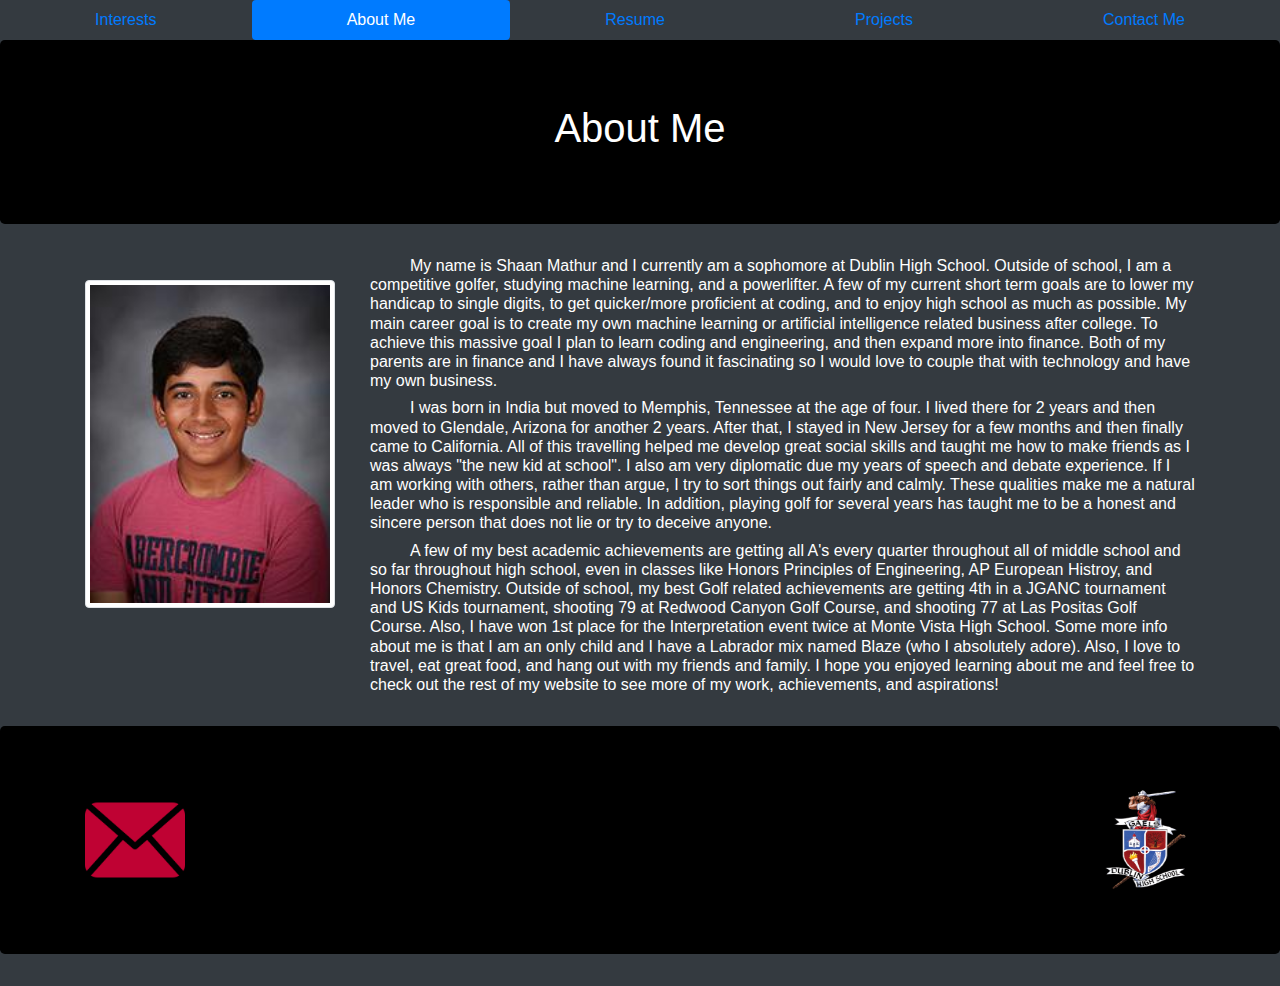
==== index.html @ d4a4665a "Update index.html" ====
<!DOCTYPE html>
<html>
  <head><!--The Head tag contains the link to my css stylesheet and the page title-->
    <link href="bootstrap-4.1.2-dist/css/bootstrap.css" rel="stylesheet" type="text/css"> 
    <title>About Me Page</title>
  </head>

  <body>

    <div class="nav nav-pills nav-fill bg-dark"><!--This block codes for the navbar at the top of each pages' screen-->
      <nav class="nav-item"><a class="nav-link" href="Interests.html">Interests</a></nav>
      <nav class="nav-item"><a class="nav-link active" href="index.html">About Me</a></nav>
      <nav class="nav-item"><a class="nav-link" href="Mathur_Resume.html">Resume</a></nav>
      <nav class="nav-item"><a class="nav-link" href="Mathur_Projects.html">Projects</a></nav>
      <nav class="nav-item"><a class="nav-link" href="Mathur_ContactMe.html">Contact Me</a></nav>
    </div>
    
    <!--This is the code for my Jumbotron section, it specifies the color, text, and backgroud-->
    <section class="jumbotron" style="background:black !important">
      <h1><center>About Me</center></h1>
    </section>
    
    <section class="main"><!--The main section the contains my images and entire about me-->
      <div class="container">
        <div class="row">
          <div class="col-sm-3">
            <br>
            <img class="img-thumbnail" src="Images/me1.jpg"  height=250 width=250>
          </div>
          <div class="col-sm-9">
            <h6 style="text-indent: 40px">My name is Shaan Mathur and I currently
            am a sophomore at Dublin High School. Outside of school, I am a competitive
            golfer, studying machine learning, and a powerlifter. A few of my current short term goals are to lower 
            my handicap to single digits, to get quicker/more proficient at coding,
            and to enjoy high school as much as possible. My main 
            career goal is to create my own machine learning or artificial intelligence related business after college.
            To achieve this massive goal I plan to learn coding
            and engineering, and then expand more into finance. Both of my parents are
            in finance and I have always found it fascinating so I would love to 
            couple that with technology and have my own business.</h6>
            
            <h6 style="text-indent: 40px">I was born in India but moved to Memphis,
            Tennessee at the age of four. I lived there for 2 years and then moved 
            to Glendale, Arizona for another 2 years. After that, I stayed in New 
            Jersey for a few months and then finally came to California. All of this
            travelling helped me develop great social skills and taught me how to 
            make friends as I was always "the new kid at school". I also am very
            diplomatic due my years of speech and debate experience. If I am working 
            with others, rather than argue, I try to sort things out fairly and calmly. 
            These qualities make me a natural leader who is responsible and reliable. 
            In addition, playing golf for several years has taught me to be a honest 
            and sincere person that does not lie or try to deceive anyone.</h6>
            
            <h6 style="text-indent: 40px">A few of my best academic achievements are getting 
            all A's every quarter throughout all of middle school and so far throughout high school, even in classes like Honors Principles of Engineering, AP European Histroy, and Honors Chemistry. Outside of school, my best 
            Golf related achievements are getting 4th in a JGANC tournament and US Kids tournament, shooting 
            79 at Redwood Canyon Golf Course, and shooting 77 at Las Positas Golf Course.
            Also, I have won 1st place for the Interpretation event twice at Monte Vista
            High School. Some more info about me is that I am an 
            only child and I have a Labrador mix named Blaze (who I absolutely adore).
            Also, I love to travel, eat great food, and hang out with my friends
            and family. I hope you enjoyed learning about me and feel free to check
            out the rest of my website to see more of my work, achievements, and 
            aspirations!
            </h6>
            <br>
          </div>
        </div>
      </div>
    </section>
    
    <!--Creates a footer with the same formatting as the header but with a DHS link and email link-->
    <footer class="jumbotron" style="background:black !important">
      <div class="container">
        <div class="row">
          <div class="col-sm-6">
            <a href="Mathur_ContactMe.html"><img src="Images/mail.png" height=100 width=100></a>
          </div>
          <div class="col-sm-6">
            <a href="https://www.dublin.k12.ca.us/dhs"><img class="float-right" src="Images/dublin.png" height=100 width=100></a>
          </div>
        </div>
      </div>
    </footer>

  </body>
</html>
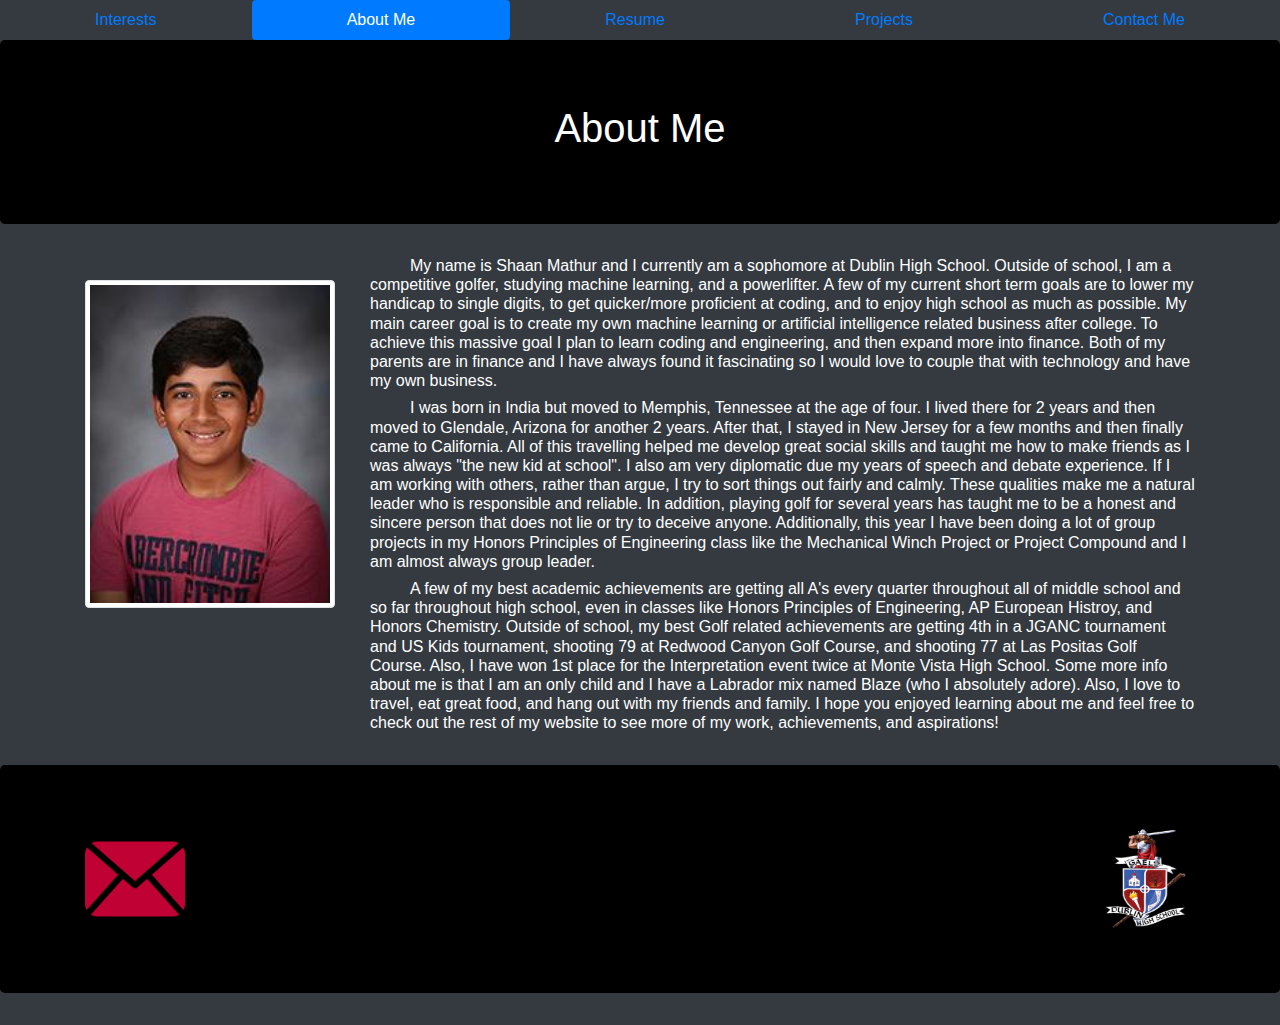
==== commit 6fa4a497: "Update index.html" ====
--- a/index.html
+++ b/index.html
@@ -49,7 +49,9 @@
             with others, rather than argue, I try to sort things out fairly and calmly. 
             These qualities make me a natural leader who is responsible and reliable. 
             In addition, playing golf for several years has taught me to be a honest 
-            and sincere person that does not lie or try to deceive anyone.</h6>
+            and sincere person that does not lie or try to deceive anyone. Additionally,
+            this year I have been doing a lot of group projects in my Honors Principles of Engineering 
+            class like the Mechanical Winch Project or Project Compound and I am almost always group leader.</h6>
             
             <h6 style="text-indent: 40px">A few of my best academic achievements are getting 
             all A's every quarter throughout all of middle school and so far throughout high school, even in classes like Honors Principles of Engineering, AP European Histroy, and Honors Chemistry. Outside of school, my best 
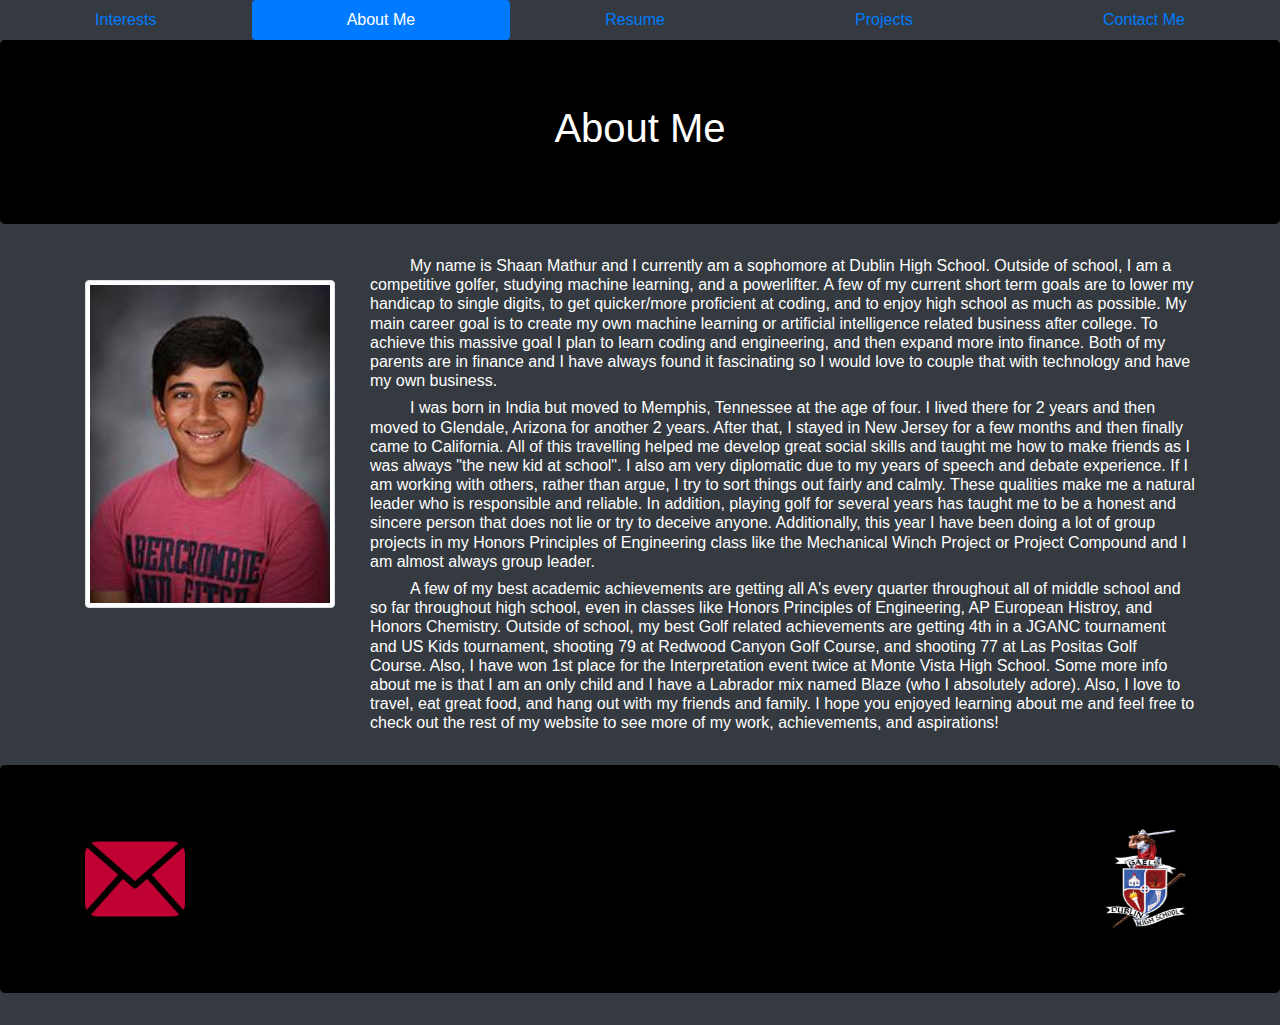
==== commit 56905baa: "Update index.html" ====
--- a/index.html
+++ b/index.html
@@ -45,7 +45,7 @@
             Jersey for a few months and then finally came to California. All of this
             travelling helped me develop great social skills and taught me how to 
             make friends as I was always "the new kid at school". I also am very
-            diplomatic due my years of speech and debate experience. If I am working 
+            diplomatic due to my years of speech and debate experience. If I am working 
             with others, rather than argue, I try to sort things out fairly and calmly. 
             These qualities make me a natural leader who is responsible and reliable. 
             In addition, playing golf for several years has taught me to be a honest 
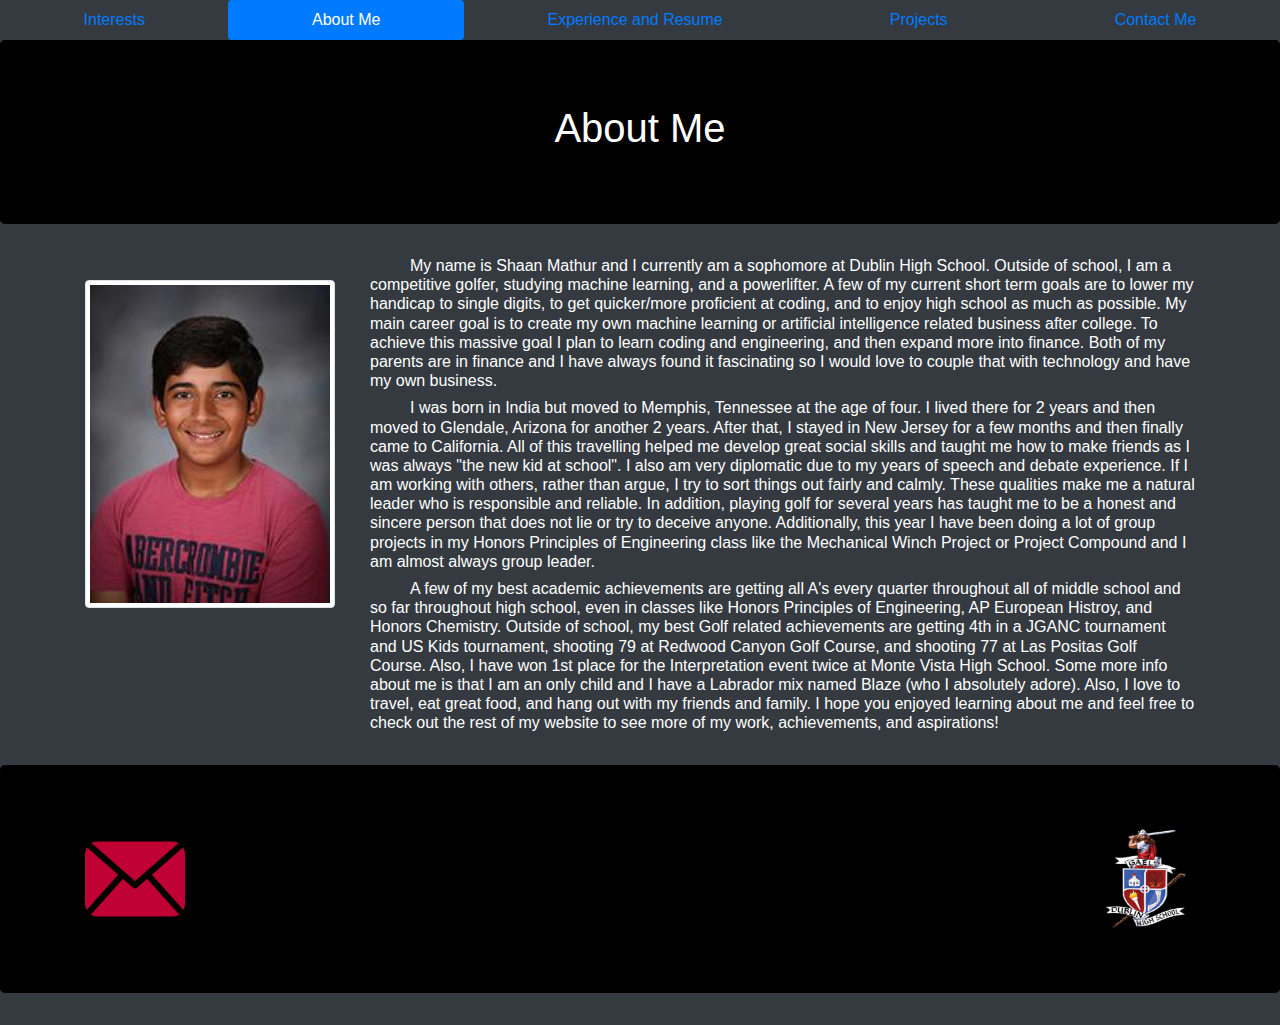
==== commit 5c336ace: "Update index.html" ====
--- a/index.html
+++ b/index.html
@@ -10,7 +10,7 @@
     <div class="nav nav-pills nav-fill bg-dark"><!--This block codes for the navbar at the top of each pages' screen-->
       <nav class="nav-item"><a class="nav-link" href="Interests.html">Interests</a></nav>
       <nav class="nav-item"><a class="nav-link active" href="index.html">About Me</a></nav>
-      <nav class="nav-item"><a class="nav-link" href="Mathur_Resume.html">Resume</a></nav>
+      <nav class="nav-item"><a class="nav-link" href="Mathur_Resume.html">Experience and Resume</a></nav>
       <nav class="nav-item"><a class="nav-link" href="Mathur_Projects.html">Projects</a></nav>
       <nav class="nav-item"><a class="nav-link" href="Mathur_ContactMe.html">Contact Me</a></nav>
     </div>
@@ -79,7 +79,7 @@
             <a href="Mathur_ContactMe.html"><img src="Images/mail.png" height=100 width=100></a>
           </div>
           <div class="col-sm-6">
-            <a href="https://www.dublin.k12.ca.us/dhs"><img class="float-right" src="Images/dublin.png" height=100 width=100></a>
+            <a href="https://www.dublin.k12.ca.us/dhs" target="_blank"><img class="float-right" src="Images/dublin.png" height=100 width=100></a>
           </div>
         </div>
       </div>
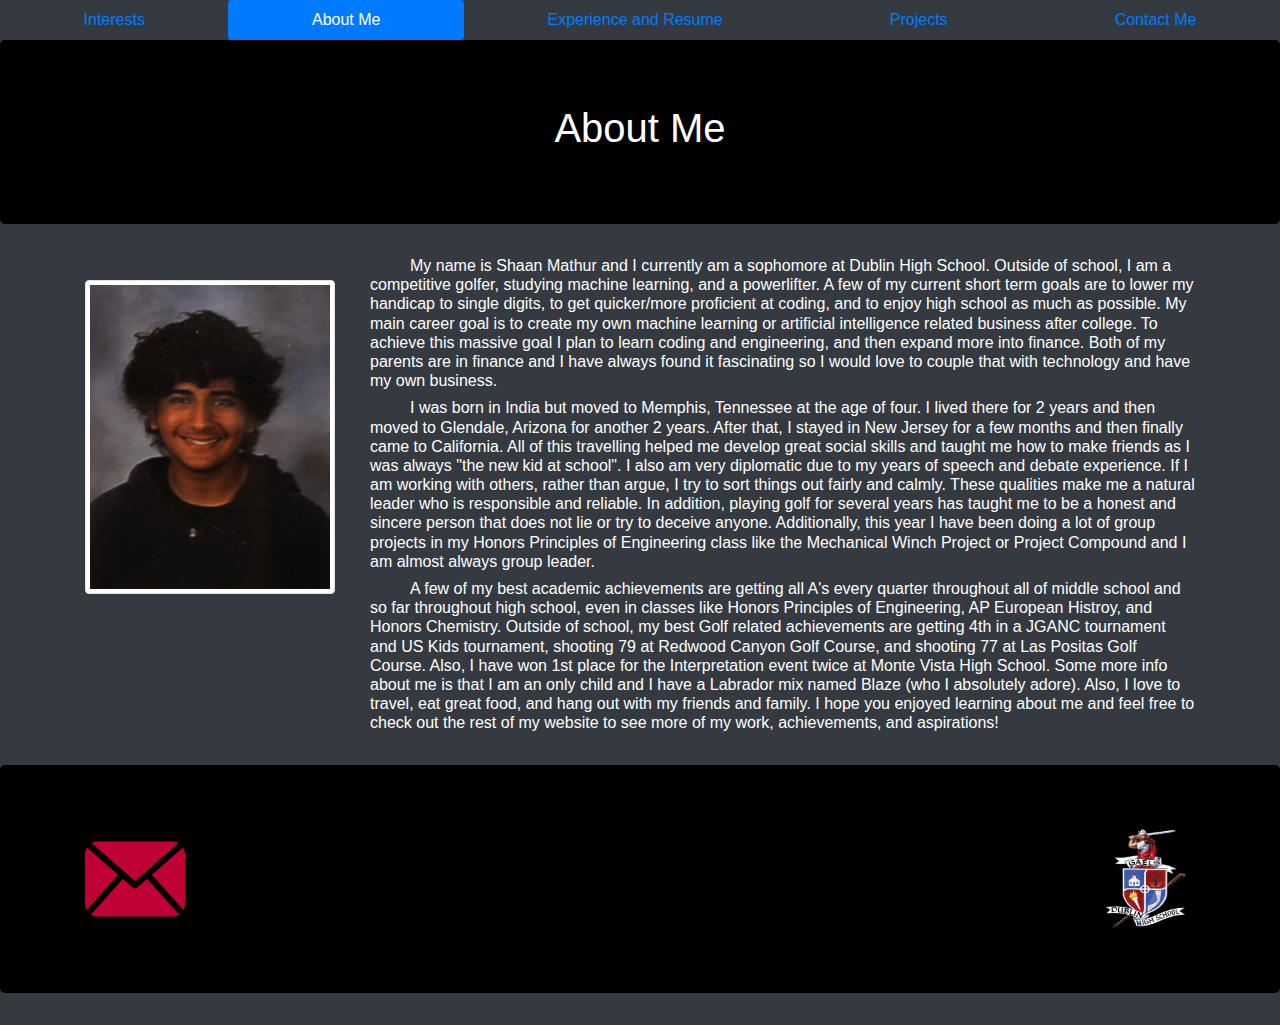
==== commit cee32307: "Update index.html" ====
--- a/index.html
+++ b/index.html
@@ -25,7 +25,7 @@
         <div class="row">
           <div class="col-sm-3">
             <br>
-            <img class="img-thumbnail" src="Images/me1.jpg"  height=250 width=250>
+            <img class="img-thumbnail" src="Images/IMG_1747 (1).jpg"  height=250 width=250>
           </div>
           <div class="col-sm-9">
             <h6 style="text-indent: 40px">My name is Shaan Mathur and I currently
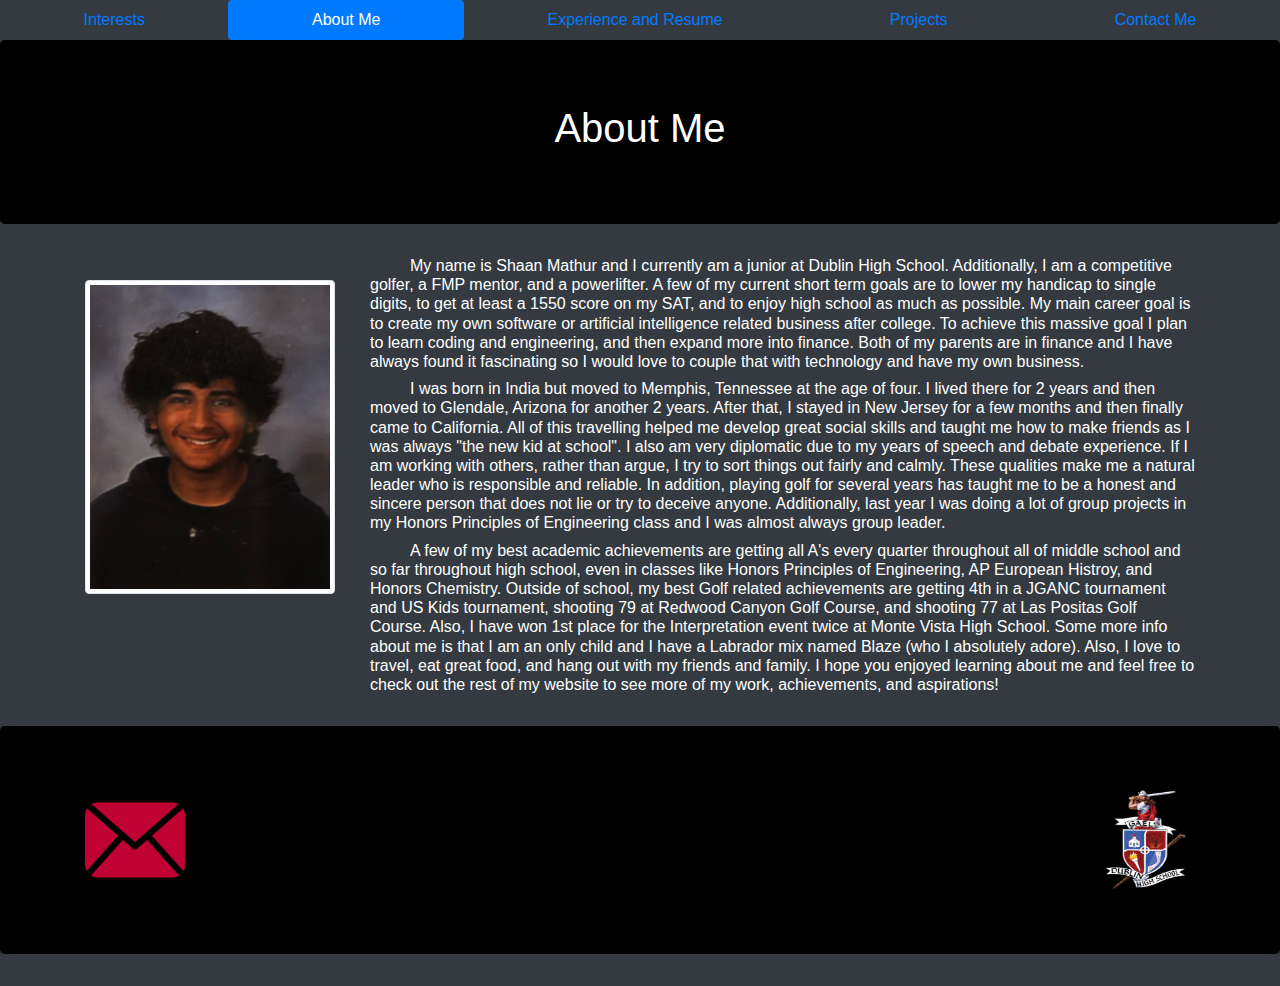
==== commit 548bc7b1: "Update index.html" ====
--- a/index.html
+++ b/index.html
@@ -29,11 +29,11 @@
           </div>
           <div class="col-sm-9">
             <h6 style="text-indent: 40px">My name is Shaan Mathur and I currently
-            am a sophomore at Dublin High School. Outside of school, I am a competitive
-            golfer, studying machine learning, and a powerlifter. A few of my current short term goals are to lower 
-            my handicap to single digits, to get quicker/more proficient at coding,
+            am a junior at Dublin High School. Additionally, I am a competitive
+            golfer, a FMP mentor, and a powerlifter. A few of my current short term goals are to lower 
+            my handicap to single digits, to get at least a 1550 score on my SAT,
             and to enjoy high school as much as possible. My main 
-            career goal is to create my own machine learning or artificial intelligence related business after college.
+            career goal is to create my own software or artificial intelligence related business after college.
             To achieve this massive goal I plan to learn coding
             and engineering, and then expand more into finance. Both of my parents are
             in finance and I have always found it fascinating so I would love to 
@@ -50,8 +50,8 @@
             These qualities make me a natural leader who is responsible and reliable. 
             In addition, playing golf for several years has taught me to be a honest 
             and sincere person that does not lie or try to deceive anyone. Additionally,
-            this year I have been doing a lot of group projects in my Honors Principles of Engineering 
-            class like the Mechanical Winch Project or Project Compound and I am almost always group leader.</h6>
+            last year I was doing a lot of group projects in my Honors Principles of Engineering 
+            class and I was almost always group leader.</h6>
             
             <h6 style="text-indent: 40px">A few of my best academic achievements are getting 
             all A's every quarter throughout all of middle school and so far throughout high school, even in classes like Honors Principles of Engineering, AP European Histroy, and Honors Chemistry. Outside of school, my best 
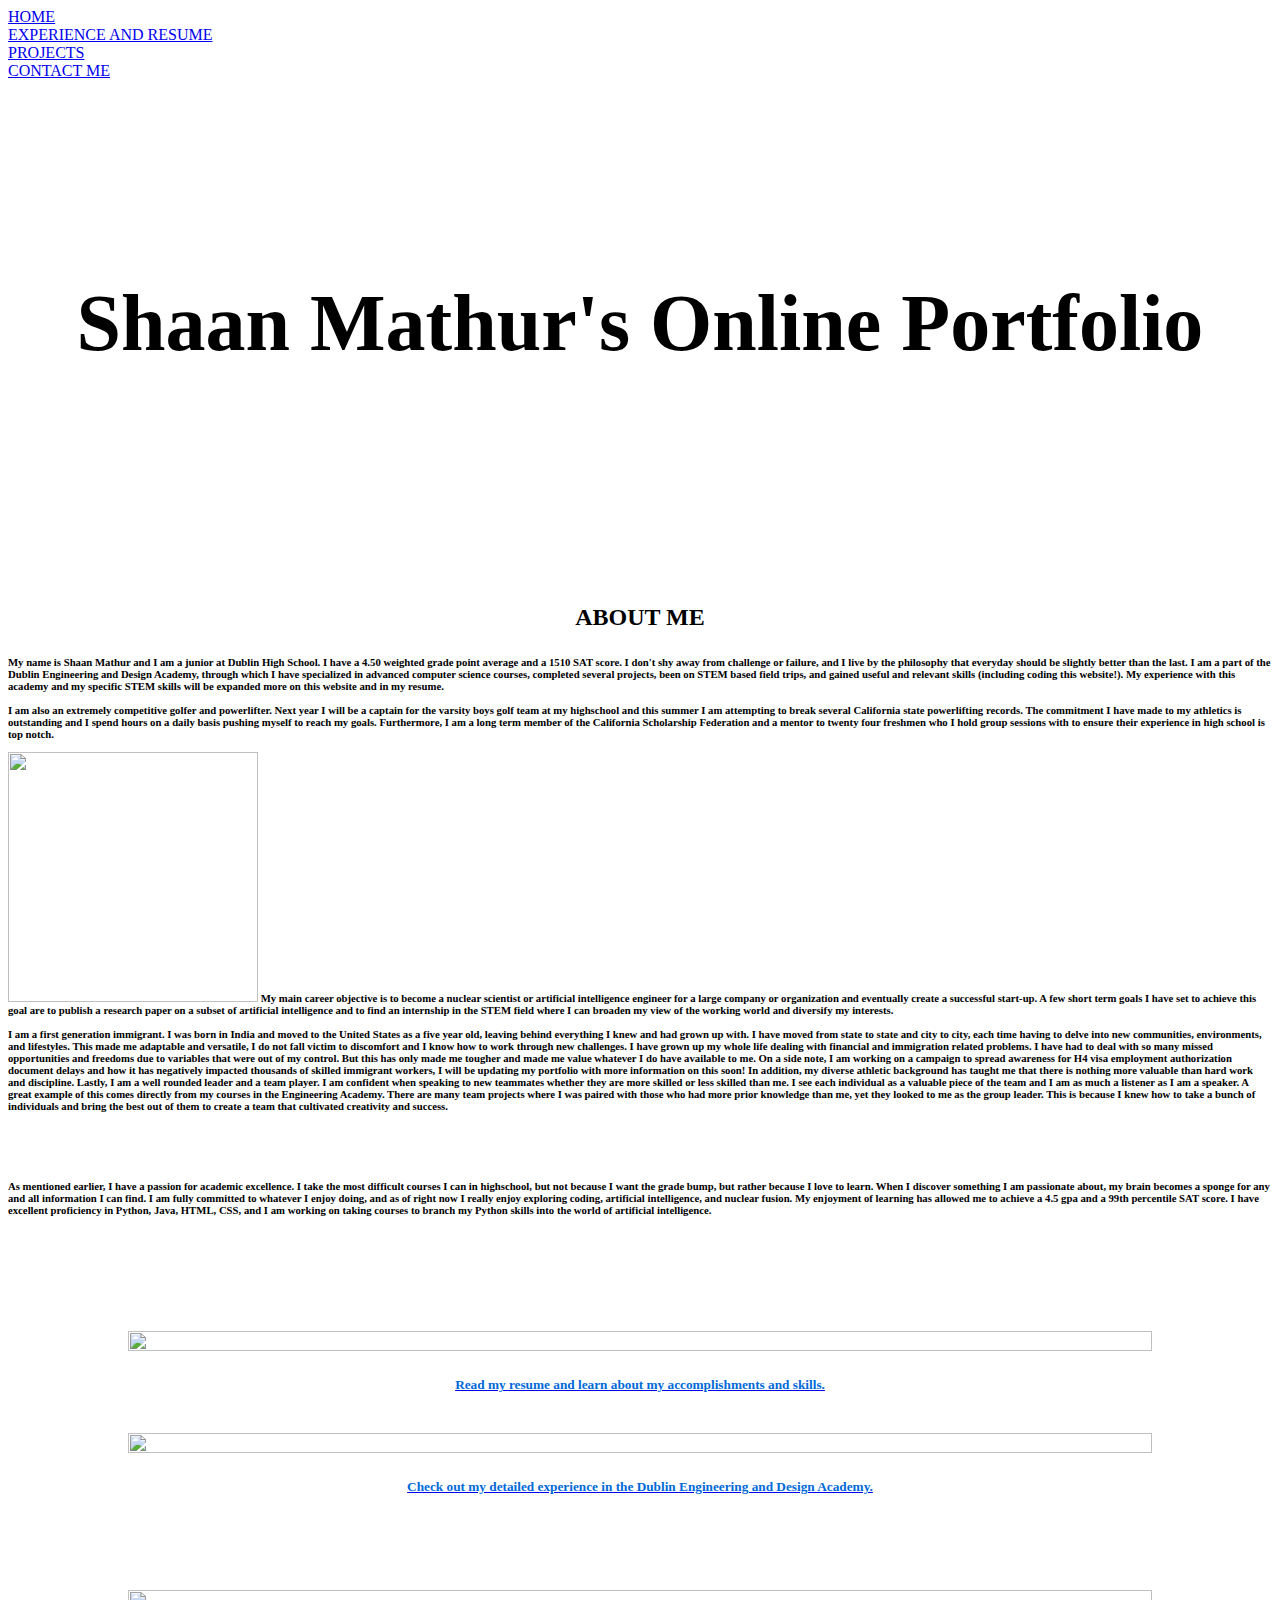
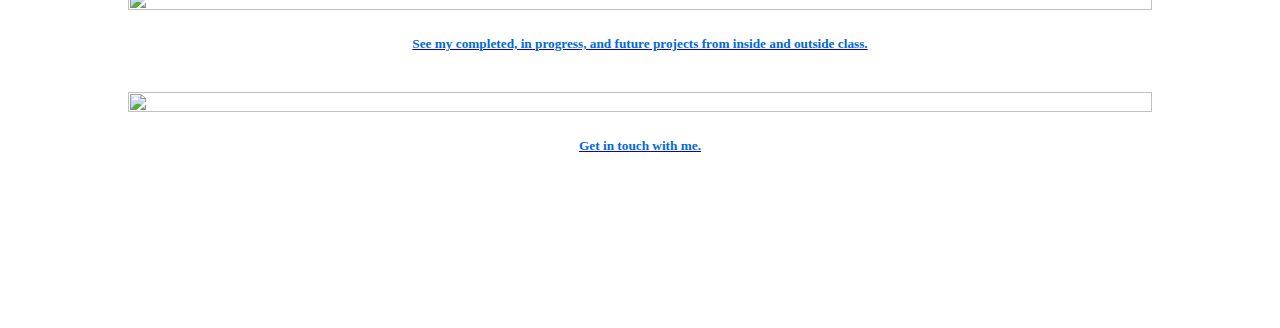
==== commit a8f045bd: "Add files via upload" ====
--- a/index.html
+++ b/index.html
@@ -1,89 +1,159 @@
-<!DOCTYPE html>
-<html>
-  <head><!--The Head tag contains the link to my css stylesheet and the page title-->
-    <link href="bootstrap-4.1.2-dist/css/bootstrap.css" rel="stylesheet" type="text/css"> 
-    <title>About Me Page</title>
-  </head>
-
-  <body>
-
-    <div class="nav nav-pills nav-fill bg-dark"><!--This block codes for the navbar at the top of each pages' screen-->
-      <nav class="nav-item"><a class="nav-link" href="Interests.html">Interests</a></nav>
-      <nav class="nav-item"><a class="nav-link active" href="index.html">About Me</a></nav>
-      <nav class="nav-item"><a class="nav-link" href="Mathur_Resume.html">Experience and Resume</a></nav>
-      <nav class="nav-item"><a class="nav-link" href="Mathur_Projects.html">Projects</a></nav>
-      <nav class="nav-item"><a class="nav-link" href="Mathur_ContactMe.html">Contact Me</a></nav>
-    </div>
-    
-    <!--This is the code for my Jumbotron section, it specifies the color, text, and backgroud-->
-    <section class="jumbotron" style="background:black !important">
-      <h1><center>About Me</center></h1>
-    </section>
-    
-    <section class="main"><!--The main section the contains my images and entire about me-->
-      <div class="container">
-        <div class="row">
-          <div class="col-sm-3">
-            <br>
-            <img class="img-thumbnail" src="Images/IMG_1747 (1).jpg"  height=250 width=250>
-          </div>
-          <div class="col-sm-9">
-            <h6 style="text-indent: 40px">My name is Shaan Mathur and I currently
-            am a junior at Dublin High School. Additionally, I am a competitive
-            golfer, a FMP mentor, and a powerlifter. A few of my current short term goals are to lower 
-            my handicap to single digits, to get at least a 1550 score on my SAT,
-            and to enjoy high school as much as possible. My main 
-            career goal is to create my own software or artificial intelligence related business after college.
-            To achieve this massive goal I plan to learn coding
-            and engineering, and then expand more into finance. Both of my parents are
-            in finance and I have always found it fascinating so I would love to 
-            couple that with technology and have my own business.</h6>
-            
-            <h6 style="text-indent: 40px">I was born in India but moved to Memphis,
-            Tennessee at the age of four. I lived there for 2 years and then moved 
-            to Glendale, Arizona for another 2 years. After that, I stayed in New 
-            Jersey for a few months and then finally came to California. All of this
-            travelling helped me develop great social skills and taught me how to 
-            make friends as I was always "the new kid at school". I also am very
-            diplomatic due to my years of speech and debate experience. If I am working 
-            with others, rather than argue, I try to sort things out fairly and calmly. 
-            These qualities make me a natural leader who is responsible and reliable. 
-            In addition, playing golf for several years has taught me to be a honest 
-            and sincere person that does not lie or try to deceive anyone. Additionally,
-            last year I was doing a lot of group projects in my Honors Principles of Engineering 
-            class and I was almost always group leader.</h6>
-            
-            <h6 style="text-indent: 40px">A few of my best academic achievements are getting 
-            all A's every quarter throughout all of middle school and so far throughout high school, even in classes like Honors Principles of Engineering, AP European Histroy, and Honors Chemistry. Outside of school, my best 
-            Golf related achievements are getting 4th in a JGANC tournament and US Kids tournament, shooting 
-            79 at Redwood Canyon Golf Course, and shooting 77 at Las Positas Golf Course.
-            Also, I have won 1st place for the Interpretation event twice at Monte Vista
-            High School. Some more info about me is that I am an 
-            only child and I have a Labrador mix named Blaze (who I absolutely adore).
-            Also, I love to travel, eat great food, and hang out with my friends
-            and family. I hope you enjoyed learning about me and feel free to check
-            out the rest of my website to see more of my work, achievements, and 
-            aspirations!
-            </h6>
-            <br>
-          </div>
-        </div>
-      </div>
-    </section>
-    
-    <!--Creates a footer with the same formatting as the header but with a DHS link and email link-->
-    <footer class="jumbotron" style="background:black !important">
-      <div class="container">
-        <div class="row">
-          <div class="col-sm-6">
-            <a href="Mathur_ContactMe.html"><img src="Images/mail.png" height=100 width=100></a>
-          </div>
-          <div class="col-sm-6">
-            <a href="https://www.dublin.k12.ca.us/dhs" target="_blank"><img class="float-right" src="Images/dublin.png" height=100 width=100></a>
-          </div>
-        </div>
-      </div>
-    </footer>
-
-  </body>
-</html>
+<!DOCTYPE html>
+<html>
+  <head><!--The Head tag contains the link to my css stylesheet and the page title-->
+    <link href="bootstrap-4.1.2-dist/css/bootstrap.css" rel="stylesheet" type="text/css"> 
+    <title>Shaan Mathur's Online Portfolio</title>
+  </head>
+
+    <div style = "color: white"class="nav nav-pills nav-fill bg-dark"><!--This block codes for the navbar at the top of each pages' screen-->
+      <nav class="nav-item"><a class="nav-link active" href="index.html">HOME</a></nav>
+      <nav class="nav-item"><a class="nav-link" href="Mathur_Resume.html">EXPERIENCE AND RESUME</a></nav>
+      <nav class="nav-item"><a class="nav-link" href="Mathur_Projects.html">PROJECTS</a></nav>
+      <nav class="nav-item"><a class="nav-link" href="Mathur_ContactMe.html">CONTACT ME</a></nav>
+    </div>
+  <body>
+
+    <!--This is the code for my Jumbotron section, it specifies the color, text, and backgroud-->
+    <section class="jumbotron" style="background-image: url('Images/maxresdefault.jpg') !important">
+        <br>
+        <br>
+        <br>
+        <br>
+        <br>
+        <br>
+        <br>
+        <br>
+        <h1 style="font-size: 80px"><center>Shaan Mathur's Online Portfolio</center></h1>
+        <br>
+        <br>
+        <br>
+        <br>
+        <br>
+        <br>
+        <br>
+        <br>
+        <br>
+    </section>
+    
+
+    <div class="col-sm-10" style = "margin: auto;">
+      <div class="card">
+        <div class="card-body">
+          <div class="container">
+            <section class="main"><!--The main section the contains my images and entire about me-->
+              <div class="container">
+                <div class="row">
+                  <div class="col-sm-12">
+                    <center><h2 style = "font-family: 'Copperplate';">ABOUT ME</h1></center>
+                    <h6 style = "font-family: 'Copperplate';">
+                    
+                    My name is Shaan Mathur and I am a junior at Dublin High School. I have a 4.50 weighted grade point average and a 1510 SAT score. I don't shy away from challenge or failure, and I live by the philosophy that everyday should be slightly better than the last. I am a part of the Dublin Engineering and Design Academy, through which I have specialized in advanced computer science courses, completed several projects, been on STEM based field trips, and gained useful and relevant skills (including coding this website!). My experience with this academy and my specific STEM skills will be expanded more on this website and in my resume.
+                    <br>  
+                    <br>     
+                    I am also an extremely competitive golfer and powerlifter. Next year I will be a captain for the varsity boys golf team at my highschool and this summer I am attempting to break several California state powerlifting records. The commitment I have made to my athletics is outstanding and I spend hours on a daily basis pushing myself to reach my goals. Furthermore, I am a long term member of the California Scholarship Federation and a mentor to twenty four freshmen who I hold group sessions with to ensure their experience in high school is top notch. 
+                    <br>
+                    <br>      
+                    <img class="float-right" src="Images/IMG_1747 (1).jpg"  height=250 width=250>              
+                    My main career objective is to become a nuclear scientist or artificial intelligence engineer for a large company or organization and eventually create a successful start-up. A few short term goals I have set to achieve this goal are to publish a research paper on a subset of artificial intelligence and to find an internship in the STEM field where I can broaden my view of the working world and diversify my interests.
+                    <br>  
+                    <br>  
+                    I am a first generation immigrant. I was born in India and moved to the United States as a five year old, leaving behind everything I knew and had grown up with. I have moved from state to state and city to city, each time having to delve into new communities, environments, and lifestyles. This made me adaptable and versatile, I do not fall victim to discomfort and I know how to work through new challenges. I have grown up my whole life dealing with financial and immigration related problems. I have had to deal with so many missed opportunities and freedoms due to variables that were out of my control. But this has only made me tougher and made me value whatever I do have available to me. On a side note, I am working on a campaign to spread awareness for H4 visa employment authorization document delays and how it has negatively impacted thousands of skilled immigrant workers, I will be updating my portfolio with more information on this soon! In addition, my diverse athletic background has taught me that there is nothing more valuable than hard work and discipline. Lastly, I am a well rounded leader and a team player. I am confident when speaking to new teammates whether they are more skilled or less skilled than me. I see each individual as a valuable piece of the team and I am as much a listener as I am a speaker. A great example of this comes directly from my courses in the Engineering Academy. There are many team projects where I was paired with those who had more prior knowledge than me, yet they looked to me as the group leader. This is because I knew how to take a bunch of individuals and bring the best out of them to create a team that cultivated creativity and success. 
+                    </h6>
+                    <br>
+                    <h6 style = "font-family: 'Copperplate';">
+                    As mentioned earlier, I have a passion for academic excellence. I take the most difficult courses I can in highschool, but not because I want the grade bump, but rather because I love to learn. When I discover something I am passionate about, my brain becomes a sponge for any and all information I can find. I am fully committed to whatever I enjoy doing, and as of right now I really enjoy exploring coding, artificial intelligence, and nuclear fusion. My enjoyment of learning has allowed me to achieve a 4.5 gpa and a 99th percentile SAT score. I have excellent proficiency in Python, Java, HTML, CSS, and I am working on taking courses to branch my Python skills into the world of artificial intelligence. 
+                    </h6>
+                    </h6>
+                    <br>
+                  </div>
+                </div>
+              </div>
+            </section>
+          </div>
+        </div>
+      </div>
+    </div>
+    <br>
+    <br>
+    <br>
+    
+
+
+
+
+<center>
+    <div class="col-sm-10" style = "margin: auto;">
+    <div class="row">
+    <div class="col-sm-6" style = "margin: auto;">
+      <div class="card" style = " border-radius: 0px;">
+        <br>
+        <center><a href="https://drive.google.com/file/d/1eId23aDgrD5shQ_1TAf8eaeGgczAWXh2/view?usp=sharing"target="_blank"><img src="Images/epictimelel.jpg"  height=90% width=90%></a> </center>
+        <div class="card-body"style = " border-radius: 20px;">
+          <div class="container">
+          <a href="https://drive.google.com/file/d/1eId23aDgrD5shQ_1TAf8eaeGgczAWXh2/view?usp=sharing"target="_blank">
+          <h5 style= "color: rgb(1, 105, 216)">Read my resume and learn about my accomplishments and skills.</h5>
+          </a>
+          </div>
+        </div>
+      </div>
+    </div>
+    <div class="col-sm-6" style = "margin: auto;">
+      <div class="card"style = " border-radius: 0px;">
+        <br>
+        <center><a href="Mathur_Resume.html"><img src="Images/epictimelel1.jpg"  height=90% width=90%></a> </center>        <div class="card-body">
+          <div class="container">
+          <a href="Mathur_Resume.html">
+          <h5 style= "color: rgb(1, 105, 216)">Check out my detailed experience in the Dublin Engineering and Design Academy.</h5> 
+        </a>
+        </div>
+        </div>
+      </div>
+    </div>
+    </div>
+    </div>
+  </center>
+  <br>
+  <br>
+  <br>
+  <center>
+    <div class="col-sm-10" style = "margin: auto;">
+    <div class="row">
+    <div class="col-sm-6" style = "margin: auto;">
+      <div class="card"style = " border-radius: 0x;">
+        <br>
+        <center><a href="Mathur_Projects.html"><img src="Images/epictimelel2.jpg"  height=90% width=90%> </center></a>        <div class="card-body">
+          <div class="container">
+          <a href="Mathur_Projects.html">
+          <h5 style= "color: rgb(1, 105, 216)">See my completed, in progress, and future projects from inside and outside class.</h5>
+          </a>    
+        </div>
+        </div>
+      </div>
+    </div>
+    <div class="col-sm-6" style = "margin: auto;">
+      <div class="card"style = " border-radius: 0px;">
+        <br>
+        <center><a href="Mathur_ContactMe.html"><img src="Images/epictimelel3.jpg"  height=90% width=90%> </center></a>        <div class="card-body">
+          <div class="container">
+            <a href="Mathur_ContactMe.html">
+            <h5 style= "color: rgb(1, 105, 216)">Get in touch with me.</h5> 
+            </a>
+          <br>
+          </div>
+        </div>
+      </div>
+    </div>
+    </div>
+    </div>
+  </center>
+
+    <br>
+    <br>
+    <br>
+    <br>
+    <br>
+    <br>
+    
+    <br>
+  </body> 
+</html>
